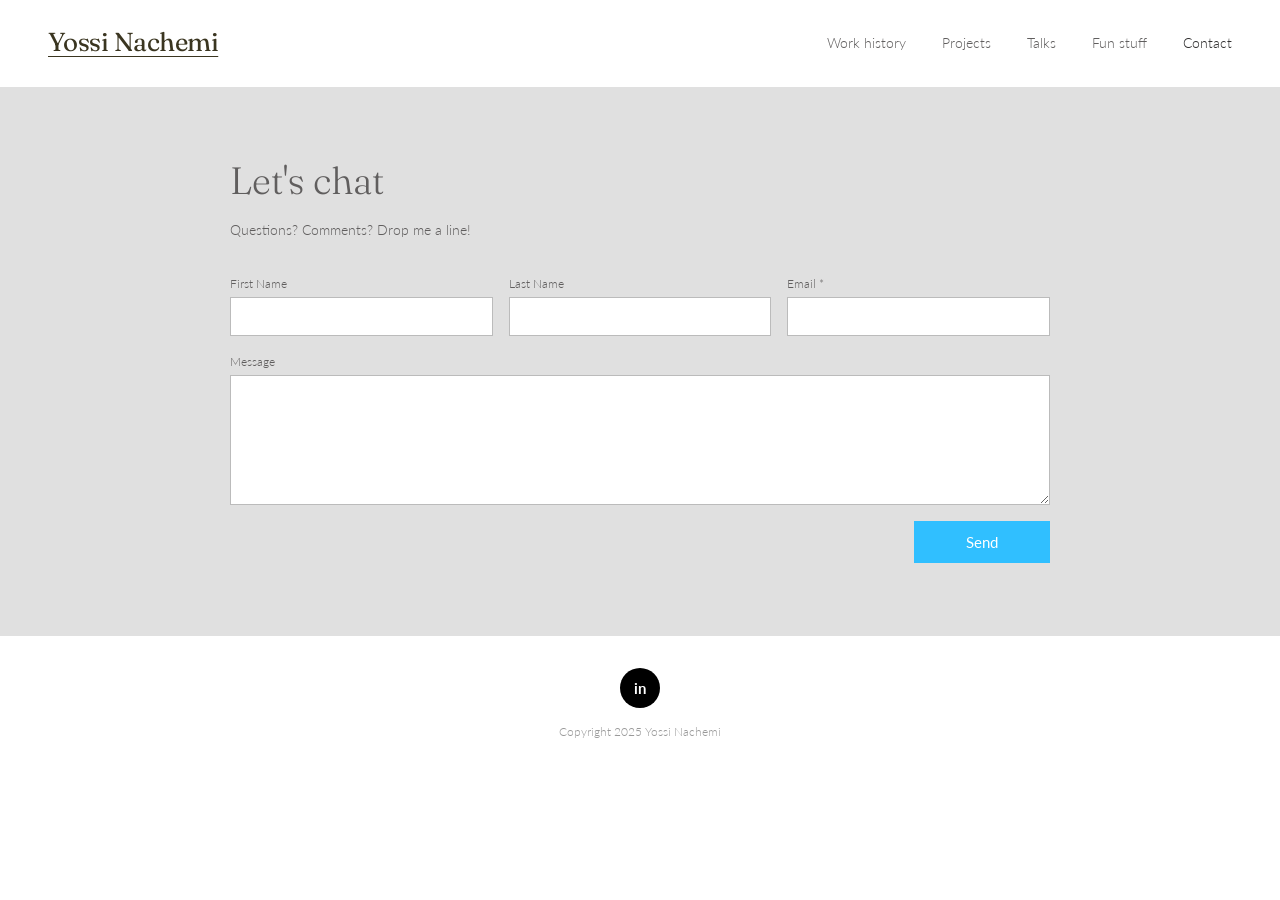
==== contact.html @ 5e6a289f "Initial website build — full static site replica 11 pages: homepage, projects overview, talks, fun s" ====
<!DOCTYPE html>
<html lang="en">
<head>
  <meta charset="UTF-8" />
  <meta name="viewport" content="width=device-width, initial-scale=1.0" />
  <title>Contact | Yossi Nachemi</title>
  <link rel="stylesheet" href="css/style.css" />
</head>
<body>

  <header>
    <a class="site-logo" href="index.html">Yossi Nachemi</a>
    <button class="menu-toggle" aria-label="Toggle menu" onclick="document.querySelector('nav').classList.toggle('open')">
      <span></span><span></span><span></span>
    </button>
    <nav>
      <a href="media_from_wix/Yossi%20Nachemi%20CV.pdf" target="_blank">Work history</a>
      <a href="projects.html">Projects</a>
      <a href="talks.html">Talks</a>
      <a href="fun-stuff.html">Fun stuff</a>
      <a href="contact.html" class="active">Contact</a>
    </nav>
  </header>

  <main>
    <div class="contact-section">
      <div class="contact-inner">
        <h1>Let's chat</h1>
        <p class="contact-subtitle">Questions? Comments? Drop me a line!</p>

        <!--
          To make this form work on your server, set the action to your form handler endpoint.
          Example with PHP: action="contact.php" method="POST"
          Example with Formspree: action="https://formspree.io/f/YOUR_ID" method="POST"
        -->
        <form id="contact-form" onsubmit="handleSubmit(event)">
          <div class="form-row">
            <div class="form-field">
              <label for="first-name">First Name</label>
              <input type="text" id="first-name" name="first_name" autocomplete="given-name" />
            </div>
            <div class="form-field">
              <label for="last-name">Last Name</label>
              <input type="text" id="last-name" name="last_name" autocomplete="family-name" />
            </div>
            <div class="form-field">
              <label for="email">Email *</label>
              <input type="email" id="email" name="email" required autocomplete="email" />
            </div>
          </div>

          <div class="form-field form-message">
            <label for="message">Message</label>
            <textarea id="message" name="message"></textarea>
          </div>

          <div class="form-actions">
            <button type="submit" class="btn-send">Send</button>
          </div>

          <p class="form-success" id="form-success">Thanks for reaching out! I'll be in touch soon.</p>
        </form>
      </div>
    </div>
  </main>

  <footer>
    <a class="linkedin-link" href="https://www.linkedin.com/in/yossinachemi" target="_blank" rel="noopener">in</a>
    <p class="copyright">Copyright 2025 Yossi Nachemi</p>
  </footer>

  <script>
    function handleSubmit(e) {
      // If no real action is set, show a success message client-side.
      // Replace this function body with nothing once you wire up a real form handler.
      const form = document.getElementById('contact-form');
      if (!form.action || form.action === window.location.href) {
        e.preventDefault();
        document.getElementById('form-success').style.display = 'block';
        form.reset();
      }
    }
  </script>

</body>
</html>
---- css/style.css ----
@import url('https://fonts.googleapis.com/css2?family=Fraunces:ital,opsz,wght@0,9..144,300;0,9..144,400;0,9..144,700;1,9..144,400&family=Lato:wght@300;400;700&display=swap');

/* ===== RESET & BASE ===== */
*, *::before, *::after {
  box-sizing: border-box;
  margin: 0;
  padding: 0;
}

:root {
  --text-dark: #2f2e2e;
  --text-mid: #605e5e;
  --text-light: #999;
  --bg-gray: #e0e0e0;
  --accent: #30bfff;
  --border: #e0e0e0;
  --max-width: 980px;
}

body {
  font-family: 'Lato', sans-serif;
  font-weight: 300;
  color: var(--text-dark);
  background: #fff;
  line-height: 1.6;
  font-size: 15px;
}

a {
  color: inherit;
  text-decoration: none;
}

img {
  display: block;
  max-width: 100%;
}

/* ===== HEADER ===== */
header {
  display: flex;
  align-items: center;
  justify-content: space-between;
  padding: 22px 48px;
  background: #fff;
  position: sticky;
  top: 0;
  z-index: 100;
  border-bottom: 1px solid transparent;
}

.site-logo {
  font-family: 'Fraunces', serif;
  font-weight: 400;
  font-size: 26px;
  color: #3a3520;
  text-decoration: underline;
  text-underline-offset: 5px;
  text-decoration-thickness: 1px;
  letter-spacing: -0.02em;
}

.site-logo:hover {
  color: #3a3520;
}

nav {
  display: flex;
  gap: 36px;
  align-items: center;
}

nav a {
  font-family: 'Lato', sans-serif;
  font-weight: 300;
  font-size: 14px;
  color: var(--text-mid);
  text-decoration: none;
  transition: color 0.15s;
}

nav a:hover,
nav a.active {
  color: var(--text-dark);
}

/* Mobile menu toggle (hidden by default on desktop) */
.menu-toggle {
  display: none;
  background: none;
  border: none;
  cursor: pointer;
  padding: 4px;
  flex-direction: column;
  gap: 5px;
}

.menu-toggle span {
  display: block;
  width: 24px;
  height: 2px;
  background: var(--text-dark);
  border-radius: 2px;
  transition: all 0.3s;
}

/* ===== FOOTER ===== */
footer {
  text-align: center;
  padding: 32px 0 28px;
  border-top: 1px solid var(--border);
}

.linkedin-link {
  display: inline-flex;
  align-items: center;
  justify-content: center;
  width: 40px;
  height: 40px;
  background: #000;
  border-radius: 50%;
  color: #fff;
  font-family: 'Lato', sans-serif;
  font-weight: 700;
  font-size: 15px;
  text-decoration: none;
  margin-bottom: 8px;
  letter-spacing: -0.02em;
  transition: background 0.2s;
}

.linkedin-link:hover {
  background: #0a66c2;
}

.copyright {
  font-size: 12px;
  color: var(--text-light);
  margin-top: 6px;
}

/* ===== HOMEPAGE ===== */
.home-hero {
  display: flex;
  align-items: center;
  justify-content: center;
  gap: 64px;
  padding: 72px 48px 56px;
  max-width: var(--max-width);
  margin: 0 auto;
}

.profile-photo {
  width: 300px;
  height: 300px;
  border-radius: 50%;
  overflow: hidden;
  flex-shrink: 0;
  background: #ccc;
}

.profile-photo img {
  width: 100%;
  height: 100%;
  object-fit: cover;
  object-position: center top;
  filter: grayscale(100%);
}

.hero-text {
  max-width: 340px;
}

.hero-text h1 {
  font-family: 'Fraunces', serif;
  font-size: 72px;
  font-weight: 400;
  color: var(--text-dark);
  line-height: 1;
  margin-bottom: 20px;
  letter-spacing: -0.02em;
}

.hero-text .tagline {
  font-size: 17px;
  font-weight: 700;
  color: var(--text-dark);
  margin-bottom: 12px;
}

.hero-text .description {
  font-size: 14px;
  line-height: 1.75;
}

/* Per-word rainbow coloring */
.hero-text .description .w1  { color: #4285f4; }
.hero-text .description .w2  { color: #e06b00; }
.hero-text .description .w3  { color: #0f9d58; }
.hero-text .description .w4  { color: #ea4335; }
.hero-text .description .w5  { color: #9c27b0; }
.hero-text .description .w6  { color: #4285f4; }
.hero-text .description .w7  { color: #0f9d58; }
.hero-text .description .w8  { color: #e06b00; }
.hero-text .description .w9  { color: #ea4335; }
.hero-text .description .w10 { color: #00897b; }
.hero-text .description .w11 { color: #9c27b0; }
.hero-text .description .w12 { color: #4285f4; }
.hero-text .description .w13 { color: #e06b00; }
.hero-text .description .w14 { color: #0f9d58; }
.hero-text .description .w15 { color: #ea4335; }

/* Circle navigation buttons */
.circle-nav {
  display: flex;
  justify-content: center;
  gap: 20px;
  padding: 8px 48px 72px;
  flex-wrap: wrap;
}

.circle-btn {
  display: flex;
  align-items: center;
  justify-content: center;
  width: 148px;
  height: 148px;
  border-radius: 50%;
  font-size: 15px;
  font-weight: 400;
  color: var(--text-dark);
  text-decoration: none;
  text-align: center;
  transition: transform 0.2s, filter 0.2s;
}

.circle-btn:hover {
  transform: scale(1.06);
  filter: brightness(0.93);
}

.circle-work    { background: #a8b4e0; }
.circle-projects { background: #e54535; color: #fff; }
.circle-talks   { background: #48c8c0; }
.circle-fun     { background: #c8a840; }
.circle-contact { background: #e0a895; }

/* ===== GRAY BANNER (used on Fun stuff, Talks) ===== */
.page-banner {
  background: var(--bg-gray);
  padding: 72px 48px 64px;
}

.page-banner-inner {
  max-width: var(--max-width);
  margin: 0 auto;
}

.page-banner h1 {
  font-family: 'Fraunces', serif;
  font-size: 44px;
  font-weight: 300;
  color: var(--text-mid);
  margin-bottom: 16px;
  line-height: 1.15;
}

.page-banner p {
  font-size: 14px;
  color: var(--text-mid);
  line-height: 1.7;
}

.page-banner a {
  color: inherit;
  text-decoration: underline;
  text-underline-offset: 3px;
}

/* Talks banner specific (centered not left-aligned for the sub-heading) */
.talks-banner-text {
  max-width: 600px;
}

/* ===== SECTION DIVIDER ===== */
.divider {
  border: none;
  border-top: 1px solid var(--border);
  margin: 0;
}

/* ===== PROJECTS PAGE ===== */
.projects-hero {
  width: 100%;
  height: 280px;
  overflow: hidden;
  background: #c8bfb0;
}

.projects-hero img {
  width: 100%;
  height: 100%;
  object-fit: cover;
  object-position: center;
}

.section-intro {
  text-align: center;
  padding: 60px 48px 48px;
  max-width: 720px;
  margin: 0 auto;
}

.section-intro h2 {
  font-family: 'Fraunces', serif;
  font-size: 40px;
  font-weight: 400;
  color: var(--text-dark);
  margin-bottom: 16px;
  line-height: 1.2;
}

.section-intro p {
  font-size: 14px;
  color: var(--text-mid);
  line-height: 1.7;
}

.section-label {
  text-align: center;
  padding: 52px 48px 8px;
}

.section-label h2 {
  font-family: 'Fraunces', serif;
  font-size: 30px;
  font-weight: 400;
  color: var(--text-dark);
  margin-bottom: 8px;
}

.section-label p {
  font-size: 14px;
  color: var(--text-mid);
  max-width: 560px;
  margin: 0 auto;
  line-height: 1.6;
}

.projects-grid {
  display: grid;
  grid-template-columns: repeat(3, 1fr);
  gap: 40px 32px;
  max-width: var(--max-width);
  margin: 40px auto 0;
  padding: 0 48px 60px;
}

.projects-grid-2 {
  grid-template-columns: repeat(2, 1fr);
}

.project-card {
  text-decoration: none;
  color: inherit;
  display: block;
}

.project-card:hover .project-card-title {
  text-decoration: underline;
  text-underline-offset: 3px;
}

.project-card-img {
  width: 100%;
  height: 200px;
  object-fit: cover;
  background: #ddd;
  display: block;
}

.project-card-img-contain {
  object-fit: contain;
  background: #f0f0f0;
  padding: 16px;
}

.project-card-title {
  font-family: 'Lato', sans-serif;
  font-weight: 400;
  font-size: 15px;
  color: var(--text-dark);
  margin: 12px 0 6px;
}

.project-card-desc {
  font-size: 13px;
  color: var(--text-mid);
  line-height: 1.55;
}

/* Talks preview on projects page */
.talks-preview-grid {
  display: grid;
  grid-template-columns: repeat(3, 1fr);
  gap: 40px 32px;
  max-width: var(--max-width);
  margin: 40px auto 0;
  padding: 0 48px 16px;
}

.talk-preview-card {}

.talk-preview-img {
  width: 100%;
  height: 160px;
  object-fit: cover;
  display: block;
  background: #ddd;
}

.talk-preview-title {
  font-size: 13px;
  font-style: italic;
  color: var(--text-dark);
  margin: 10px 0 3px;
}

.talk-preview-venue {
  font-size: 13px;
  font-weight: 700;
  color: var(--text-dark);
}

.talk-preview-date {
  font-size: 12px;
  color: var(--text-mid);
  margin-bottom: 8px;
}

.talk-preview-desc {
  font-size: 13px;
  color: var(--text-mid);
  line-height: 1.55;
  margin-bottom: 6px;
}

.talk-preview-link {
  font-size: 12px;
  color: var(--text-mid);
  text-decoration: underline;
  text-underline-offset: 2px;
}

.view-more-btn {
  display: block;
  margin: 32px auto 60px;
  padding: 12px 36px;
  background: #555;
  color: #fff;
  font-family: 'Lato', sans-serif;
  font-size: 14px;
  text-decoration: none;
  text-align: center;
  width: fit-content;
  transition: background 0.2s;
}

.view-more-btn:hover {
  background: #333;
}

/* ===== TALKS PAGE ===== */
.talk-list {
  max-width: var(--max-width);
  margin: 0 auto;
  padding: 0 48px;
}

.talk-entry {
  display: grid;
  grid-template-columns: 1fr 1fr;
  gap: 56px;
  padding: 52px 0;
  border-bottom: 1px solid var(--border);
  align-items: start;
}

/* Image on right: swap columns */
.talk-entry.img-right {
  direction: rtl;
}
.talk-entry.img-right > * {
  direction: ltr;
}

.talk-img {
  width: 100%;
  height: 220px;
  object-fit: cover;
  display: block;
  background: #ddd;
}

.talk-yt {
  width: 100%;
  height: 220px;
  background: #111;
  display: flex;
  flex-direction: column;
  align-items: center;
  justify-content: center;
  gap: 12px;
}

.talk-yt-text {
  color: #fff;
  font-size: 13px;
  font-style: italic;
  text-align: center;
  padding: 0 16px;
}

.talk-yt-btn {
  display: inline-flex;
  align-items: center;
  gap: 6px;
  background: #fff;
  color: #111;
  font-size: 13px;
  font-weight: 700;
  padding: 8px 16px;
  text-decoration: none;
  border-radius: 2px;
}

.talk-entry-text h3 {
  font-family: 'Fraunces', serif;
  font-size: 19px;
  font-weight: 400;
  font-style: italic;
  color: var(--text-dark);
  margin-bottom: 2px;
  line-height: 1.3;
}

.talk-venue {
  font-size: 13px;
  font-weight: 700;
  color: var(--text-dark);
}

.talk-date {
  font-size: 13px;
  color: var(--text-mid);
  margin-bottom: 14px;
}

.talk-desc {
  font-size: 14px;
  color: var(--text-mid);
  line-height: 1.65;
  margin-bottom: 8px;
}

.summary-link {
  font-size: 13px;
  color: var(--text-mid);
  text-decoration: underline;
  text-underline-offset: 2px;
}

.summary-link:hover {
  color: var(--text-dark);
}

/* ===== FUN STUFF PAGE ===== */
.fun-grid {
  display: grid;
  grid-template-columns: repeat(3, 1fr);
  gap: 48px 40px;
  max-width: var(--max-width);
  margin: 64px auto 80px;
  padding: 0 48px;
  text-align: center;
}

.fun-card-img {
  width: 100%;
  height: 140px;
  object-fit: contain;
  display: block;
  margin: 0 auto 16px;
}

.fun-card-title {
  font-weight: 700;
  font-size: 15px;
  color: var(--text-dark);
  margin-bottom: 8px;
}

.fun-card-desc {
  font-size: 13px;
  color: var(--text-mid);
  line-height: 1.55;
  margin-bottom: 10px;
}

.fun-card-link {
  font-size: 13px;
  color: var(--accent);
  text-decoration: underline;
  text-underline-offset: 2px;
}

/* ===== CONTACT PAGE ===== */
.contact-section {
  background: var(--bg-gray);
  padding: 64px 48px 72px;
}

.contact-inner {
  max-width: 820px;
  margin: 0 auto;
}

.contact-section h1 {
  font-family: 'Fraunces', serif;
  font-size: 38px;
  font-weight: 300;
  color: var(--text-mid);
  margin-bottom: 8px;
}

.contact-subtitle {
  font-size: 14px;
  color: var(--text-mid);
  margin-bottom: 32px;
}

.form-row {
  display: grid;
  grid-template-columns: 1fr 1fr 1fr;
  gap: 16px;
  margin-bottom: 16px;
}

.form-field label {
  display: block;
  font-size: 12px;
  color: var(--text-mid);
  margin-bottom: 4px;
}

.form-field input,
.form-field textarea {
  width: 100%;
  border: 1px solid #bbb;
  padding: 10px 12px;
  font-family: 'Lato', sans-serif;
  font-size: 14px;
  font-weight: 300;
  background: #fff;
  color: var(--text-dark);
  outline: none;
  border-radius: 0;
  appearance: none;
}

.form-field input:focus,
.form-field textarea:focus {
  border-color: var(--accent);
}

.form-field textarea {
  height: 130px;
  resize: vertical;
  display: block;
}

.form-message {
  margin-bottom: 16px;
}

.form-actions {
  display: flex;
  justify-content: flex-end;
}

.btn-send {
  background: var(--accent);
  color: #fff;
  border: none;
  padding: 12px 52px;
  font-family: 'Lato', sans-serif;
  font-size: 15px;
  font-weight: 400;
  cursor: pointer;
  transition: background 0.2s;
}

.btn-send:hover {
  background: #1aabee;
}

.form-success {
  display: none;
  font-size: 15px;
  color: var(--text-mid);
  margin-top: 16px;
  text-align: right;
}

/* ===== PROJECT DETAIL PAGES ===== */
.project-detail {
  display: grid;
  grid-template-columns: 280px 1fr;
  gap: 72px;
  max-width: var(--max-width);
  margin: 64px auto 0;
  padding: 0 48px;
}

.project-sidebar h1 {
  font-family: 'Fraunces', serif;
  font-size: 38px;
  font-weight: 400;
  line-height: 1.2;
  color: var(--text-dark);
  margin-bottom: 28px;
}

.project-sidebar .tldr {
  font-size: 13px;
  color: var(--text-mid);
  line-height: 1.65;
  margin-bottom: 12px;
}

.project-sidebar .tldr strong,
.project-sidebar .fact strong {
  font-weight: 700;
  color: var(--text-dark);
}

.project-sidebar .fact {
  font-size: 13px;
  color: var(--text-mid);
  line-height: 1.65;
}

.project-content {
  padding-bottom: 0;
}

.project-content h2 {
  font-family: 'Fraunces', serif;
  font-size: 30px;
  font-weight: 400;
  color: var(--text-dark);
  margin-bottom: 18px;
  margin-top: 36px;
  line-height: 1.2;
}

.project-content h2:first-child {
  margin-top: 0;
}

.project-content h3 {
  font-size: 14px;
  font-weight: 700;
  color: var(--text-dark);
  margin-bottom: 8px;
  margin-top: 24px;
}

.project-content p {
  font-size: 14px;
  color: var(--text-mid);
  line-height: 1.75;
  margin-bottom: 14px;
}

.project-content ul {
  list-style: disc;
  padding-left: 20px;
  margin-bottom: 14px;
}

.project-content ul ul {
  list-style: circle;
  margin-top: 4px;
  margin-bottom: 0;
}

.project-content li {
  font-size: 14px;
  color: var(--text-mid);
  line-height: 1.65;
  margin-bottom: 4px;
}

.project-content img {
  max-width: 100%;
  display: block;
  margin: 24px 0;
}

.project-content a {
  color: var(--accent);
  text-decoration: underline;
  text-underline-offset: 2px;
}

.project-content em {
  font-style: italic;
}

.project-content strong {
  font-weight: 700;
  color: var(--text-dark);
}

.quote-box {
  border: 2px solid var(--text-dark);
  padding: 44px 40px 32px;
  text-align: center;
  margin: 32px 0;
}

.quote-box blockquote {
  font-family: 'Fraunces', serif;
  font-size: 26px;
  font-weight: 400;
  font-style: italic;
  color: var(--text-dark);
  line-height: 1.35;
  margin-bottom: 24px;
}

.quote-box hr {
  border: none;
  border-bottom: 3px solid var(--text-dark);
  width: 100%;
}

.back-btn {
  display: block;
  margin: 48px auto 64px;
  padding: 12px 40px;
  background: var(--accent);
  color: #fff;
  font-family: 'Lato', sans-serif;
  font-size: 14px;
  text-decoration: none;
  text-align: center;
  width: fit-content;
  transition: background 0.2s;
}

.back-btn:hover {
  background: #1aabee;
}

/* ===== RESPONSIVE ===== */
@media (max-width: 768px) {
  header {
    padding: 16px 24px;
  }

  nav {
    display: none;
    position: absolute;
    top: 100%;
    left: 0;
    right: 0;
    background: #fff;
    flex-direction: column;
    gap: 0;
    border-top: 1px solid var(--border);
    padding: 8px 0;
    box-shadow: 0 4px 12px rgba(0,0,0,0.08);
  }

  nav.open {
    display: flex;
  }

  nav a {
    padding: 12px 24px;
    font-size: 15px;
  }

  .menu-toggle {
    display: flex;
  }

  .home-hero {
    flex-direction: column;
    gap: 32px;
    padding: 48px 24px 32px;
    text-align: center;
  }

  .profile-photo {
    width: 220px;
    height: 220px;
  }

  .hero-text {
    max-width: 100%;
  }

  .hero-text h1 {
    font-size: 56px;
  }

  .circle-nav {
    padding: 16px 24px 48px;
    gap: 12px;
  }

  .circle-btn {
    width: 120px;
    height: 120px;
    font-size: 13px;
  }

  .page-banner {
    padding: 48px 24px;
  }

  .page-banner h1 {
    font-size: 32px;
  }

  .projects-grid,
  .projects-grid-2,
  .talks-preview-grid,
  .fun-grid {
    grid-template-columns: 1fr;
    padding: 0 24px 40px;
  }

  .section-intro,
  .section-label {
    padding-left: 24px;
    padding-right: 24px;
  }

  .talk-list {
    padding: 0 24px;
  }

  .talk-entry {
    grid-template-columns: 1fr;
    gap: 24px;
    direction: ltr !important;
  }

  .talk-entry > * {
    direction: ltr !important;
  }

  .contact-section {
    padding: 48px 24px;
  }

  .form-row {
    grid-template-columns: 1fr;
  }

  .project-detail {
    grid-template-columns: 1fr;
    gap: 32px;
    padding: 0 24px;
    margin-top: 40px;
  }

  .projects-hero {
    height: 180px;
  }
}
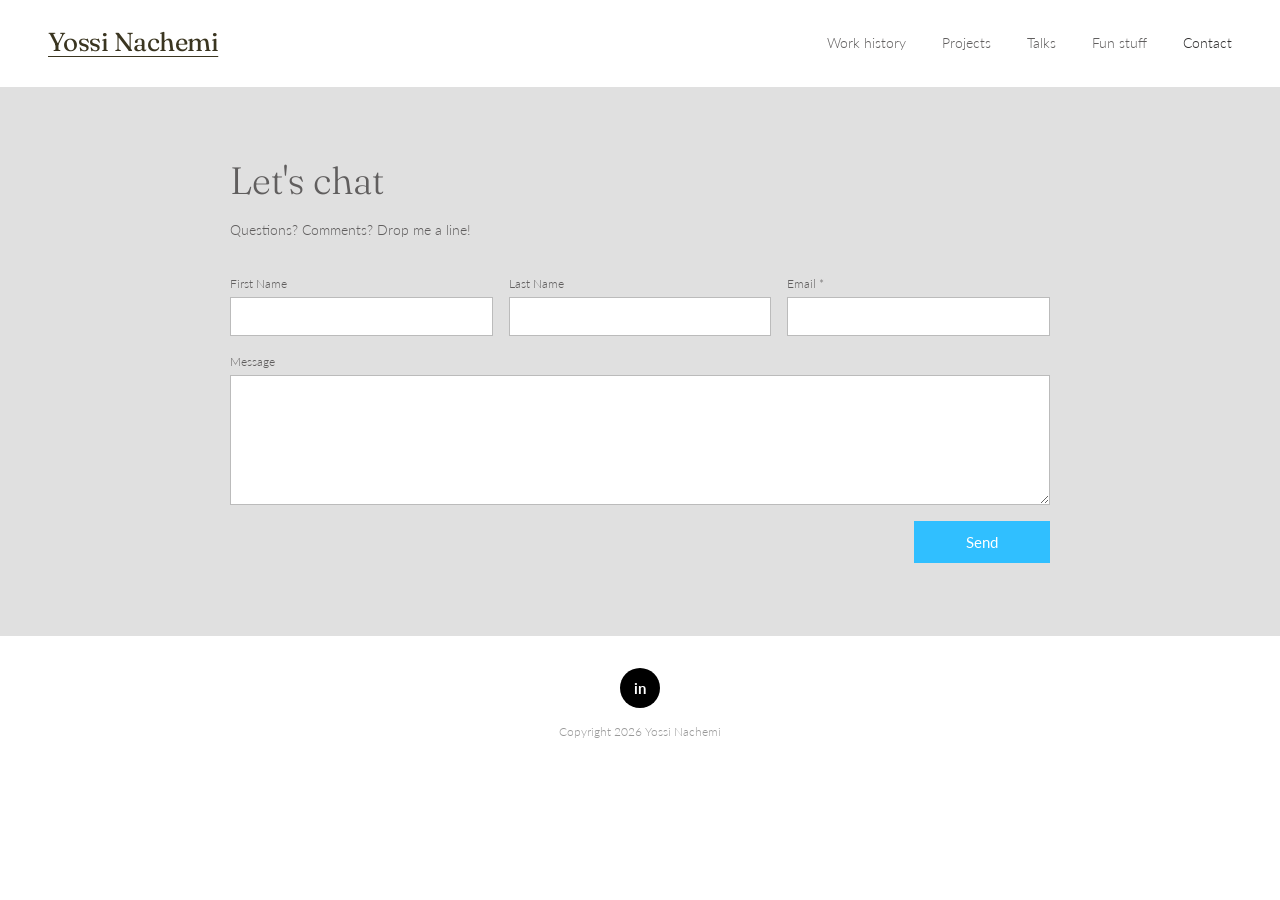
==== commit 857fac21: "Update footer copyright year to 2026; add .gitignore Co-Authored-By: Claude Sonnet 4.6 <noreply@anth" ====
--- a/contact.html
+++ b/contact.html
@@ -14,7 +14,7 @@
       <span></span><span></span><span></span>
     </button>
     <nav>
-      <a href="media_from_wix/Yossi%20Nachemi%20CV.pdf" target="_blank">Work history</a>
+      <a href="work-history.html">Work history</a>
       <a href="projects.html">Projects</a>
       <a href="talks.html">Talks</a>
       <a href="fun-stuff.html">Fun stuff</a>
@@ -28,12 +28,9 @@
         <h1>Let's chat</h1>
         <p class="contact-subtitle">Questions? Comments? Drop me a line!</p>
 
-        <!--
-          To make this form work on your server, set the action to your form handler endpoint.
-          Example with PHP: action="contact.php" method="POST"
-          Example with Formspree: action="https://formspree.io/f/YOUR_ID" method="POST"
-        -->
-        <form id="contact-form" onsubmit="handleSubmit(event)">
+        <form action="https://api.web3forms.com/submit" method="POST">
+          <input type="hidden" name="access_key" value="7c0467f8-1609-464d-9e99-7a53a10af2e1" />
+
           <div class="form-row">
             <div class="form-field">
               <label for="first-name">First Name</label>
@@ -57,8 +54,6 @@
           <div class="form-actions">
             <button type="submit" class="btn-send">Send</button>
           </div>
-
-          <p class="form-success" id="form-success">Thanks for reaching out! I'll be in touch soon.</p>
         </form>
       </div>
     </div>
@@ -66,21 +61,9 @@
 
   <footer>
     <a class="linkedin-link" href="https://www.linkedin.com/in/yossinachemi" target="_blank" rel="noopener">in</a>
-    <p class="copyright">Copyright 2025 Yossi Nachemi</p>
+    <p class="copyright">Copyright 2026 Yossi Nachemi</p>
   </footer>
 
-  <script>
-    function handleSubmit(e) {
-      // If no real action is set, show a success message client-side.
-      // Replace this function body with nothing once you wire up a real form handler.
-      const form = document.getElementById('contact-form');
-      if (!form.action || form.action === window.location.href) {
-        e.preventDefault();
-        document.getElementById('form-success').style.display = 'block';
-        form.reset();
-      }
-    }
-  </script>
 
 </body>
 </html>
